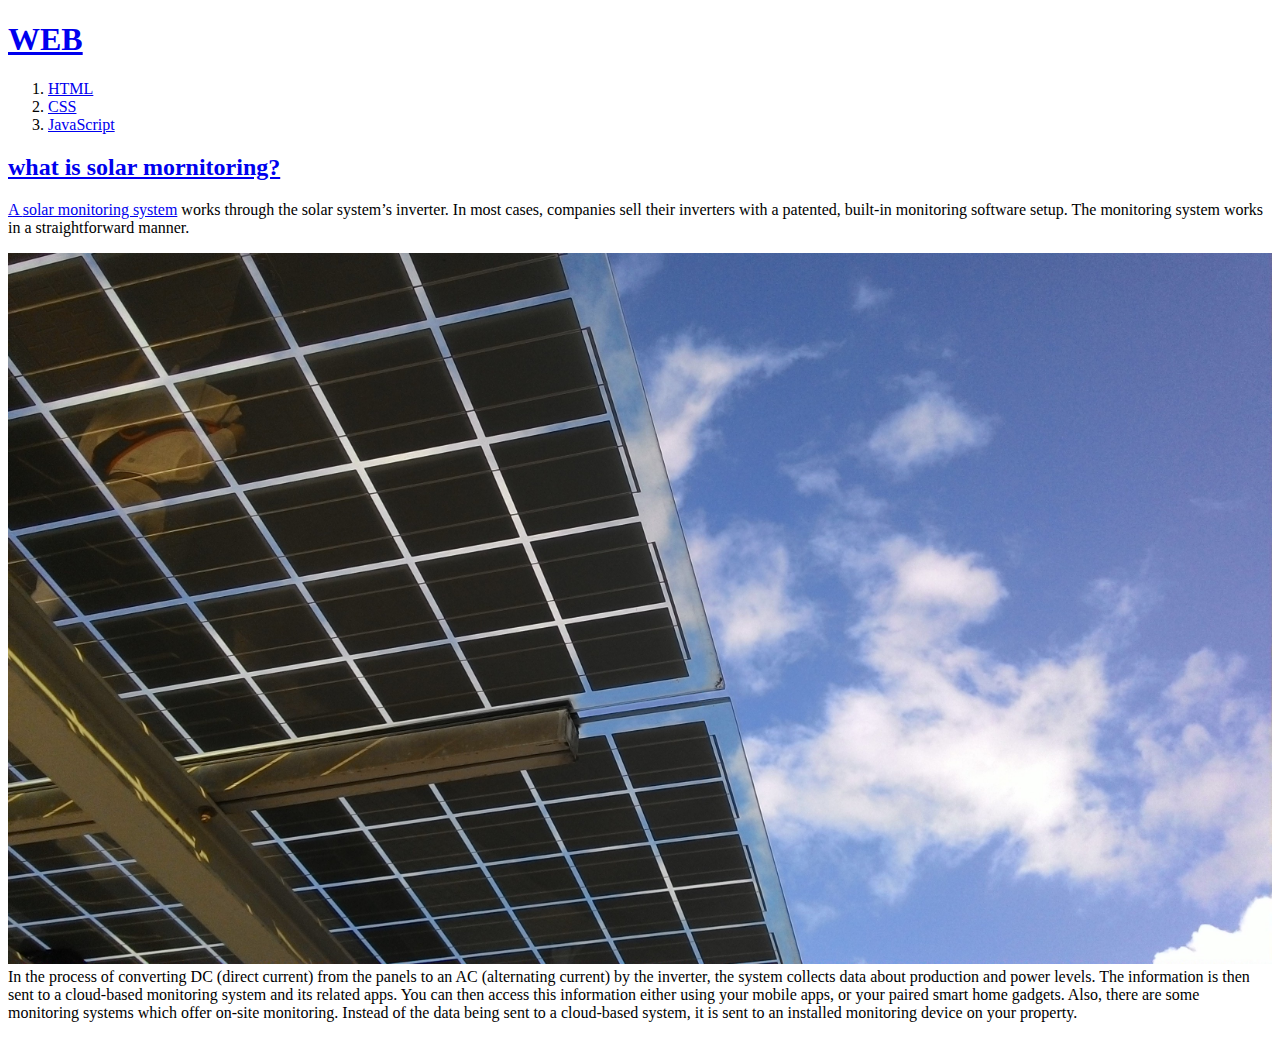
==== 1.html @ aa6963c2 "first version" ====
<!doctype html>
<html>
<head>
<title>WEB1 -what is solar mornitoring? </title>
<meta charset="utf-8">
</head>
<body>
  <h1><a href="index.html">WEB</a></h1>
  <ol>
  <li><a href="1.html">HTML</li>
  <li><a href="2.html">CSS</li>
  <li><a href="3.html">JavaScript</li>
  </ol>
<h2>what is solar mornitoring?</h2>

<p>A <a href="https://www.w3.org/TR/html51/"target="_blank"title="html5specification">
solar monitoring system</a> works through the solar system’s inverter. In most cases, companies sell their inverters with a patented, built-in monitoring software setup.
The monitoring system works in a straightforward manner.</p><p>
<img src="coding.jpg" width="100%">
In the process of converting DC (direct current) from the panels to an AC (alternating current) by the inverter, the system collects data about production and power levels. The information is then sent to a cloud-based monitoring system and its related apps.
You can then access this information either using your mobile apps, or your paired smart home gadgets. Also, there are some monitoring systems which offer on-site monitoring.
Instead of the data being sent to a cloud-based system, it is sent to an installed monitoring device on your property.</p>
</body>
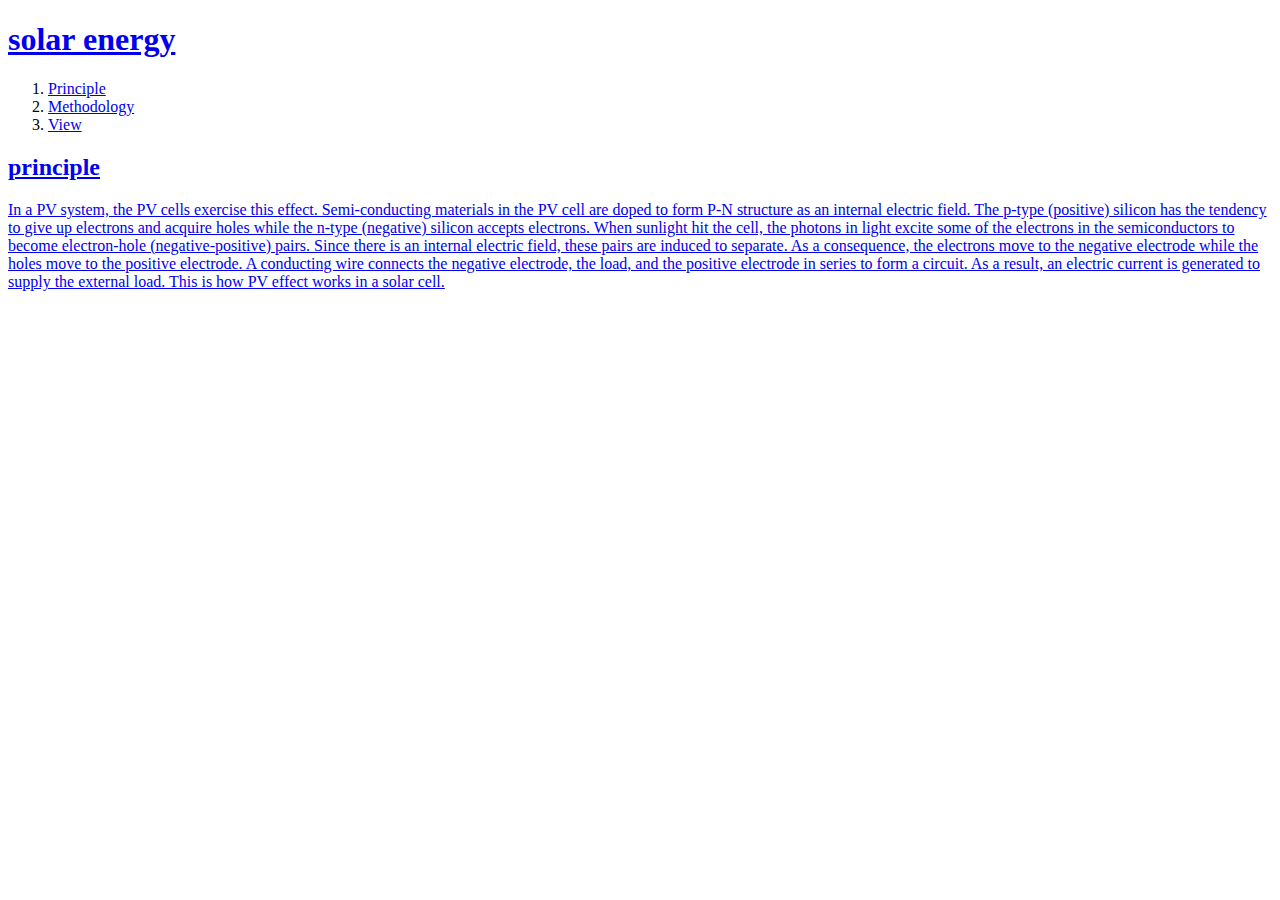
==== commit 5afd524f: "remake html" ====
--- a/1.html
+++ b/1.html
@@ -1,23 +1,21 @@
 <!doctype html>
 <html>
 <head>
-<title>WEB1 -what is solar mornitoring? </title>
-<meta charset="utf-8">
+  <title>WEB1 - Solar Energy</title>
+  <meta charset="utf-8">
 </head>
 <body>
-  <h1><a href="index.html">WEB</a></h1>
+  <h1><a href="index.html">solar energy</a></h1>
   <ol>
-  <li><a href="1.html">HTML</li>
-  <li><a href="2.html">CSS</li>
-  <li><a href="3.html">JavaScript</li>
+    <li><a href="1.html">Principle</li>
+    <li><a href="2.html">Methodology</li>
+    <li><a href="3.html">View</li>
   </ol>
-<h2>what is solar mornitoring?</h2>
+  <h2>principle</h2>
+  <p>In a PV system, the PV cells exercise this effect. Semi-conducting materials in the PV cell are doped to form P-N structure as an internal electric field. The p-type (positive) silicon has the tendency to give up electrons and acquire holes while the n-type (negative) silicon accepts electrons. When sunlight hit the cell, the photons in light excite some of the electrons in the semiconductors to become electron-hole (negative-positive) pairs. Since there is an internal electric field, these pairs are induced to separate. As a consequence, the electrons move to the negative electrode while the holes move to the positive electrode. A conducting wire connects the negative electrode, the load, and the positive electrode in series to form a circuit. As a result, an electric current is generated to supply the external load. This is how PV effect works in a solar cell.<a href="https://en.wikipedia.org/wiki/Solar_energy"
+    target="_blank" title="solar energy
+    specification">
 
-<p>A <a href="https://www.w3.org/TR/html51/"target="_blank"title="html5specification">
-solar monitoring system</a> works through the solar system’s inverter. In most cases, companies sell their inverters with a patented, built-in monitoring software setup.
-The monitoring system works in a straightforward manner.</p><p>
-<img src="coding.jpg" width="100%">
-In the process of converting DC (direct current) from the panels to an AC (alternating current) by the inverter, the system collects data about production and power levels. The information is then sent to a cloud-based monitoring system and its related apps.
-You can then access this information either using your mobile apps, or your paired smart home gadgets. Also, there are some monitoring systems which offer on-site monitoring.
-Instead of the data being sent to a cloud-based system, it is sent to an installed monitoring device on your property.</p>
-</body>
+  </p>
+  </body>
+  </html>
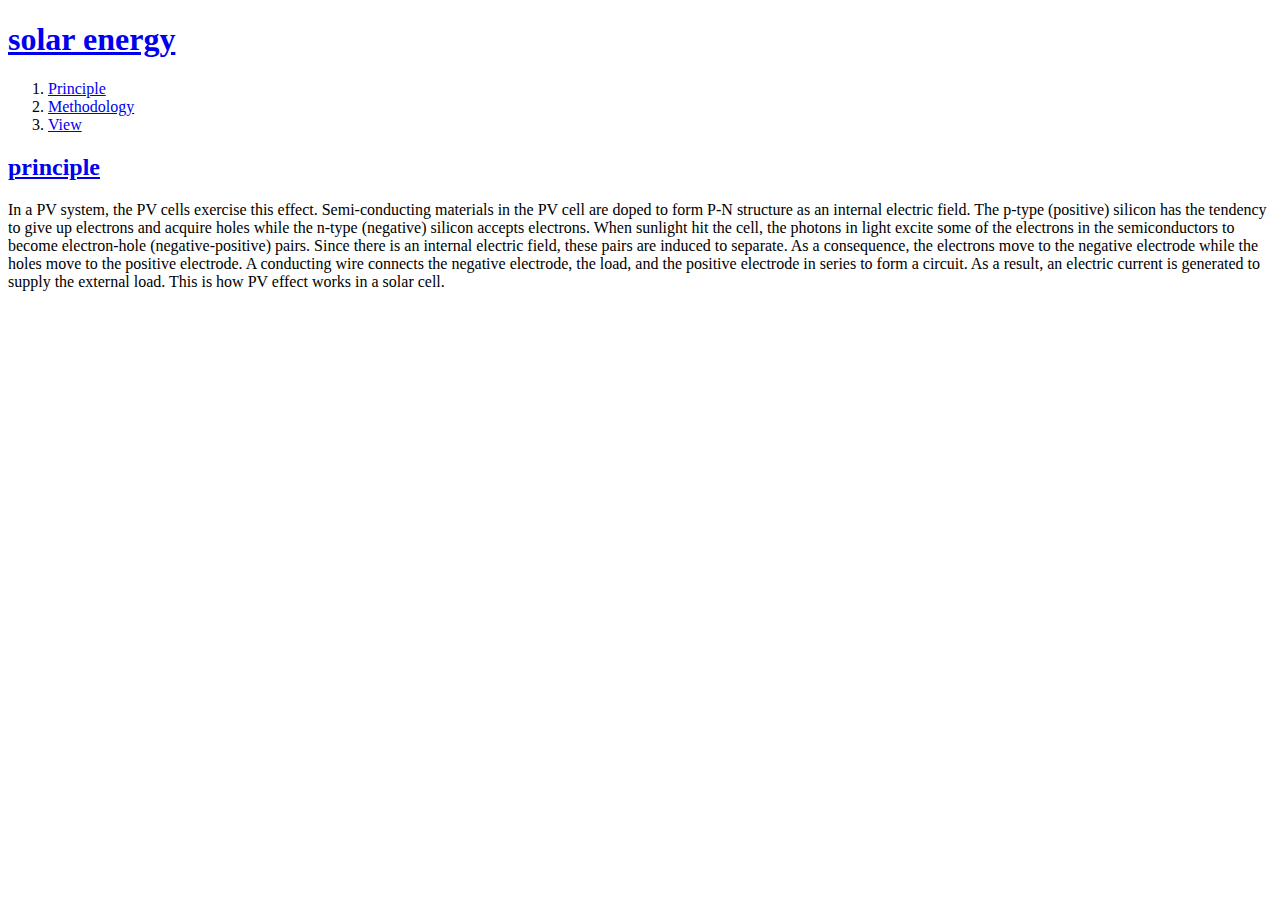
==== commit 80b1a4c4: "Add files via upload" ====
--- a/1.html
+++ b/1.html
@@ -1,7 +1,7 @@
 <!doctype html>
 <html>
 <head>
-  <title>WEB1 - Solar Energy</title>
+  <title>WEB1 - Principle</title>
   <meta charset="utf-8">
 </head>
 <body>
@@ -12,10 +12,9 @@
     <li><a href="3.html">View</li>
   </ol>
   <h2>principle</h2>
-  <p>In a PV system, the PV cells exercise this effect. Semi-conducting materials in the PV cell are doped to form P-N structure as an internal electric field. The p-type (positive) silicon has the tendency to give up electrons and acquire holes while the n-type (negative) silicon accepts electrons. When sunlight hit the cell, the photons in light excite some of the electrons in the semiconductors to become electron-hole (negative-positive) pairs. Since there is an internal electric field, these pairs are induced to separate. As a consequence, the electrons move to the negative electrode while the holes move to the positive electrode. A conducting wire connects the negative electrode, the load, and the positive electrode in series to form a circuit. As a result, an electric current is generated to supply the external load. This is how PV effect works in a solar cell.<a href="https://en.wikipedia.org/wiki/Solar_energy"
+  <p><a>In a PV system, the PV cells exercise this effect. Semi-conducting materials in the PV cell are doped to form P-N structure as an internal electric field. The p-type (positive) silicon has the tendency to give up electrons and acquire holes while the n-type (negative) silicon accepts electrons. When sunlight hit the cell, the photons in light excite some of the electrons in the semiconductors to become electron-hole (negative-positive) pairs. Since there is an internal electric field, these pairs are induced to separate. As a consequence, the electrons move to the negative electrode while the holes move to the positive electrode. A conducting wire connects the negative electrode, the load, and the positive electrode in series to form a circuit. As a result, an electric current is generated to supply the external load. This is how PV effect works in a solar cell.<a href="https://en.wikipedia.org/wiki/Solar_energy"
     target="_blank" title="solar energy
     specification">
-
-  </p>
+    </p>
   </body>
   </html>
